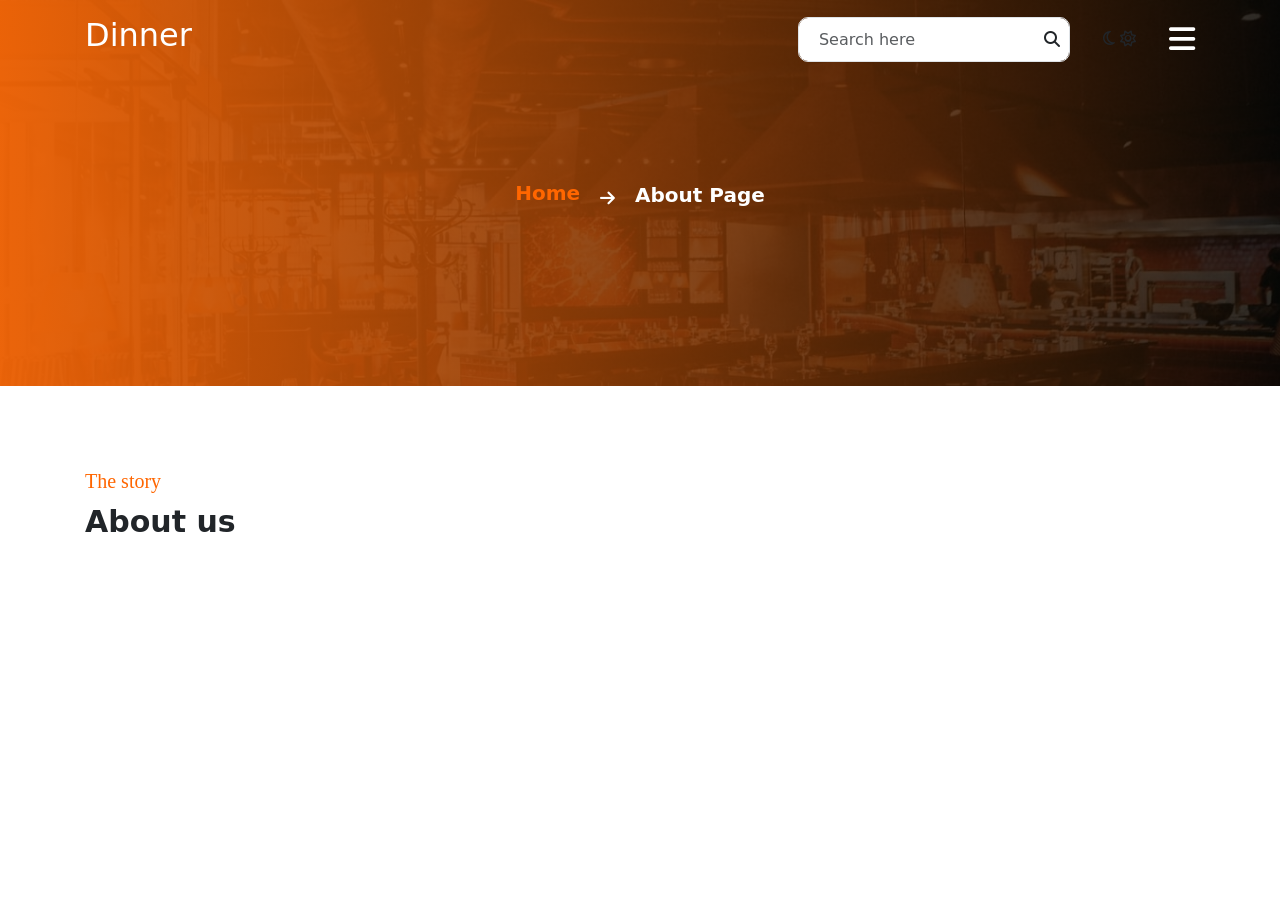
==== about.html @ 59acc0a1 "banner, header" ====
<!DOCTYPE html>
<html lang="en">

<head>
    <meta charset="UTF-8">
    <meta name="viewport" content="width=device-width, initial-scale=1.0">
    <!-- font-awesome5  -->
    <link rel="stylesheet" href="https://cdnjs.cloudflare.com/ajax/libs/font-awesome/6.6.0/css/all.min.css"
        integrity="sha512-Kc323vGBEqzTmouAECnVceyQqyqdsSiqLQISBL29aUW4U/M7pSPA/gEUZQqv1cwx4OnYxTxve5UMg5GT6L4JJg=="
        crossorigin="anonymous" referrerpolicy="no-referrer" />

    <!-- link bootstrap 5.3 -->
    <link href="https://cdn.jsdelivr.net/npm/bootstrap@5.3.3/dist/css/bootstrap.min.css" rel="stylesheet"
        integrity="sha384-QWTKZyjpPEjISv5WaRU9OFeRpok6YctnYmDr5pNlyT2bRjXh0JMhjY6hW+ALEwIH" crossorigin="anonymous">
    <link rel="stylesheet" href="./about.css">
    <title>Document</title>
</head>

<body>
    <!-- start header -->
    <header>
        <div class="container">
            <div class="header__title d-flex justify-content-between align-items-center py-3">
                <div class="header__logo">
                    <h2>Dinner</h2>
                </div>
                <div class="header__right d-flex align-items-center">
                    <div class="search__input">
                        <form action="#">
                            <input class="search form-control" type="text" placeholder="Search here">
                            <i class="fas fa-search"></i>
                        </form>
                    </div>
                    <button class="btn" id="switchButton" title="Click to switch theme">
                        <i class="far fa-moon"></i>
                        <i class="far fa-sun"></i>
                    </button>
                    <button class="navbar-toggler" type="button" data-bs-toggle="collapse" data-bs-target="#navbarMenu"
                        aria-controls="navbarMenu" aria-expanded="false" aria-label="Toggle navigation">
                        <i class="fas fa-bars"></i>
                    </button>
                </div>
            </div>
        </div>
        <div class="collapse text-white" id="navbarMenu">
            <nav class="nav flex-column p-3">
                <a class="nav-link text-white" href="#">Home</a>
                <a class="nav-link text-white" href="http://127.0.0.1:5500/about.html">About</a>
                <a class="nav-link text-white" href="services">Services</a>
                <a class="nav-link text-white" href="blog">Blog Posts</a>
                <a class="nav-link text-white" href="404">404 page</a>
                <a class="nav-link text-white" href="elements">Elements</a>
                <a class="nav-link text-white" href="contact">Contact</a>
                <a class="nav-link text-white" href="landing">Landing page</a>
            </nav>
            <button class="navbar-toggler" type="button" data-bs-toggle="collapse" data-bs-target="#navbarMenu"
                aria-controls="navbarMenu" aria-expanded="false" aria-label="Toggle navigation">
                <i class="fas fa-times"></i>
            </button>
        </div>
    </header>
    <!-- end header  -->

    <!-- start banner -->
    <section class="banner">
        <div class="banner__content">
            <div class="container">
                <div class="banner__info">
                    <a href="">Home</a>
                    <i class="fas fa-arrow-right"></i>
                    <p>About Page</p>
                </div>
            </div>
        </div>
    </section>

    <div class="feature">
        <div class="container">
            <div class="feature__title">
                <h6>The story</h6>
                <h3>About us</h3>
            </div>
        </div>
    </div>

    <!-- boostrap 5.3 -->
    <script src="https://cdn.jsdelivr.net/npm/bootstrap@5.3.3/dist/js/bootstrap.min.js"
        integrity="sha384-0pUGZvbkm6XF6gxjEnlmuGrJXVbNuzT9qBBavbLwCsOGabYfZo0T0to5eqruptLy"
        crossorigin="anonymous"></script>
</body>

</html>
---- about.css ----
/* reset css */
* {
    margin: 0;
    padding: 0;
    box-sizing: border-box;
}

.container {
    width: 100%;
    padding-right: 15px;
    padding-left: 15px;
    margin-right: auto;
    margin-left: auto;
}

/* start header */
header {
    position: absolute;
    z-index: 3;
    width: 100%;

}

header .header__logo {
    color: white;
    font-size: 30px;
    font-weight: 700;
}

header .header__title {
    display: grid;
    grid-template-columns: 4fr 1fr;
    grid-gap: 20px;
    padding: 40px 0 20px 0;
    align-items: center;
}

header .header__right {
    display: grid;
    grid-template-columns: 1fr 1fr 1fr;
    grid-gap: 20px;
    align-items: center;
}

header .header__bars {
    color: white;
    border: none;
    background: none;
    font-size: 1.95rem;
    text-align: center;
}

header form {
    position: relative;
}

header .search {
    padding: 10px 50px 10px 20px;
    height: 45px;
    font-size: 16px;
    border-radius: 10px;
}

header .search__input i {
    position: absolute;
    right: 10px;
    bottom: 15px;
}



header .navbar-toggler {
    color: #fff;
    font-size: 30px;
}

header .collapse {
    background: rgba(0, 0, 0, 0.5);
    backdrop-filter: blur(10px);
    position: fixed;
    top: 0;
    left: 0;
    width: 100%;
    height: 100%;
    z-index: 1050;
}

header .nav {
    display: flex;
    flex-direction: column;
    align-items: center;
    justify-content: center;
    height: 100%;
}

header .nav-link {
    font-size: 1.5rem;
    margin: 10px 0;
}
header .collapse i{
    width: 50px;
    height: 50px;
    line-height: 50px;
    background: #ff6600;
    color: #f1f1f1;
    border: none;
    border-radius: 14px;
    position: absolute;
    top: 20px;
    right: 40px;
}

/* end header  */

/* start banner */
.banner {
    background-image: linear-gradient(to right, rgb(236 98 6 / 98%), rgb(5 3 0 / 83%)),
        url("./image/banner2.jpg");
    background-position: top center;
    background-size: cover;
    background-repeat: no-repeat;
    background-attachment: fixed;
    position: relative;
    z-index: 2;
}



.banner__info {
    position: relative;
    padding: 160px 20px;
    max-width: auto;
    color: aliceblue;
    display: flex;
    justify-content: end;
    justify-content: center; /* Căn giữa theo chiều ngang */
    align-items: center; /* Căn giữa theo chiều dọc */
   
}

.banner__info a {
    color: #ff6600;
    font-size: 20px;
    font-weight: 600;
    margin-right: 20px;
    text-decoration: none;
}

.banner__info i {
    margin-right: 20px;
    margin-top: 8px;
    font-size: 17px;
    color: #fff;
}

.banner__info p {
    color: #fff;
    font-size: 20px;
    font-weight: 600;
    margin-top: 20px;
}
/* chưa reponsive */

/* end banner */

/* start feature  */

.feature {
    padding: 40px;
    margin-top: 40px;
}

.feature__title h6 {
    font-size: 20px;
    font-weight: 400;
    line-height: 30px;
    color: #ff6600;
    font-family: 'Pacifico', cursive;
}

.feature__title h3 {
    font-size: 30px;
    font-weight: 700;
}
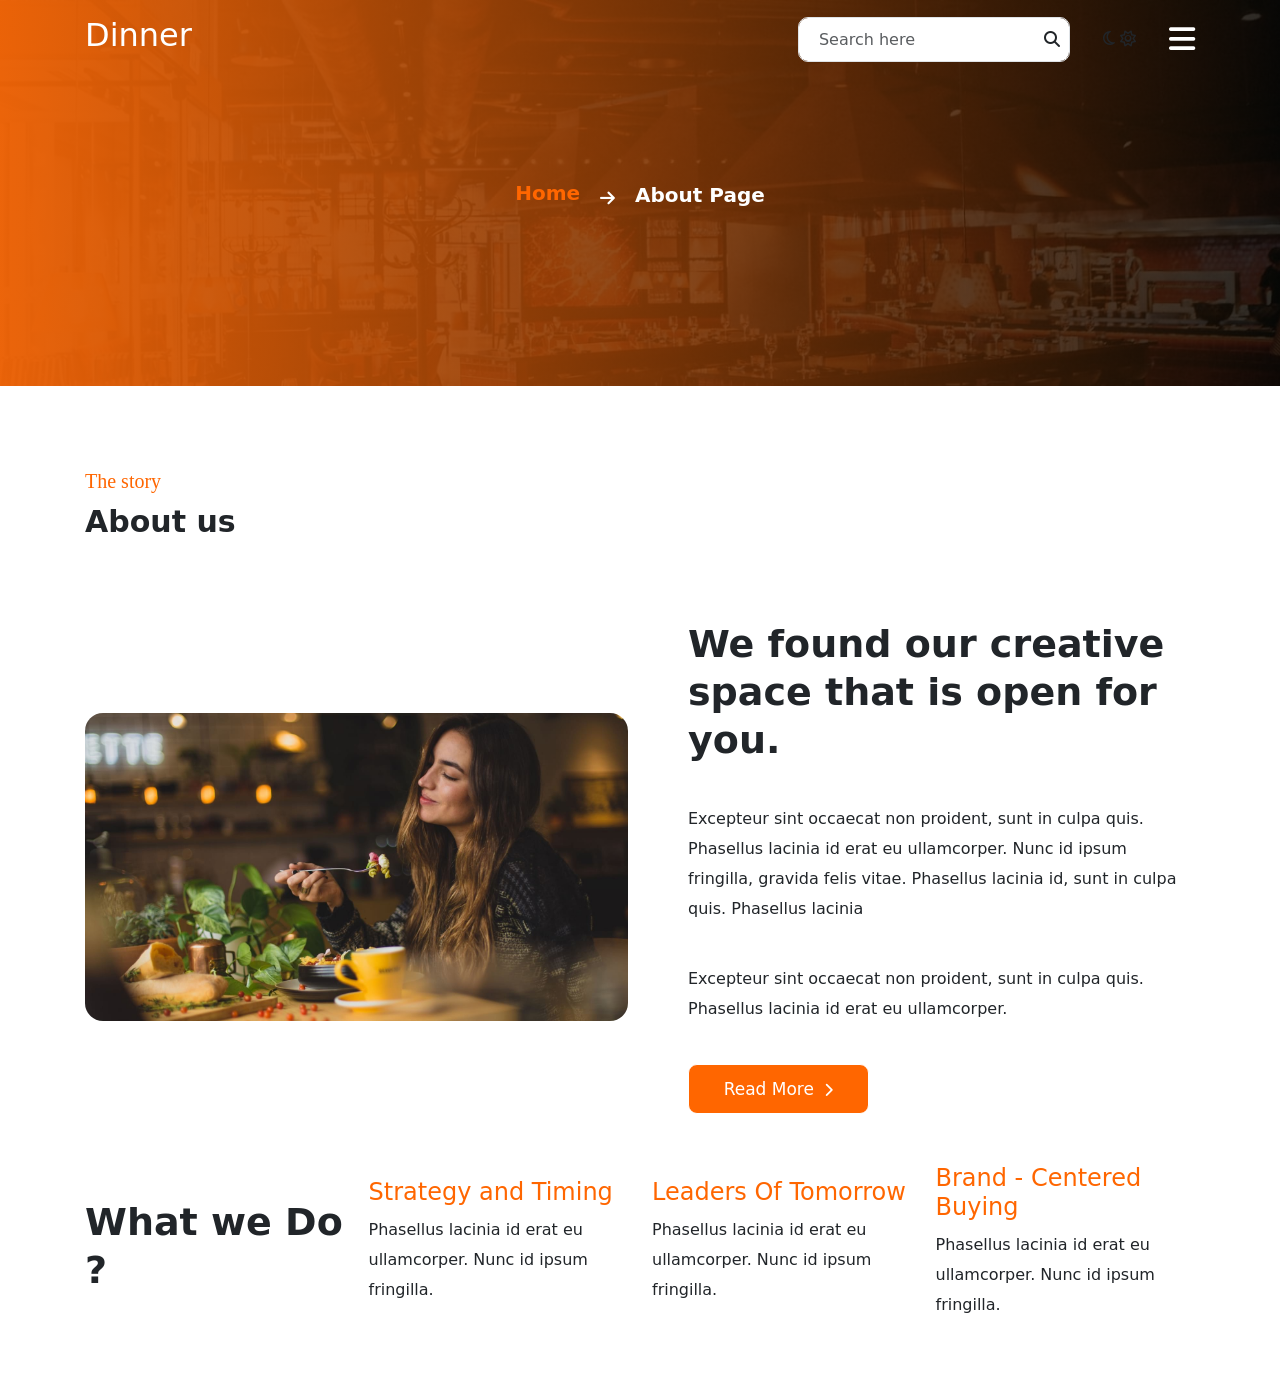
==== commit 17f809da: "update feature" ====
--- a/about.html
+++ b/about.html
@@ -44,7 +44,7 @@
         </div>
         <div class="collapse text-white" id="navbarMenu">
             <nav class="nav flex-column p-3">
-                <a class="nav-link text-white" href="#">Home</a>
+                <a class="nav-link text-white" href="http://127.0.0.1:5500/home.html">Home</a>
                 <a class="nav-link text-white" href="http://127.0.0.1:5500/about.html">About</a>
                 <a class="nav-link text-white" href="services">Services</a>
                 <a class="nav-link text-white" href="blog">Blog Posts</a>
@@ -66,7 +66,7 @@
         <div class="banner__content">
             <div class="container">
                 <div class="banner__info">
-                    <a href="">Home</a>
+                    <a href="http://127.0.0.1:5500/home.html">Home</a>
                     <i class="fas fa-arrow-right"></i>
                     <p>About Page</p>
                 </div>
@@ -80,6 +80,47 @@
                 <h6>The story</h6>
                 <h3>About us</h3>
             </div>
+            <div class="feature__activity">
+                <div class="row">
+                    <div class="col-6 feature__image">
+                        <img src="./image/banner1.jpg" alt="image activity">
+                    </div>
+                    <div class="col-6 feature__content">
+                        <h3>We found our creative space that is open for you.</h3>
+                        <p>Excepteur sint occaecat non proident, sunt in culpa quis. Phasellus lacinia id erat eu
+                            ullamcorper. Nunc id ipsum fringilla, gravida felis vitae. Phasellus lacinia id, sunt in
+                            culpa quis. Phasellus lacinia</p>
+                        <p>Excepteur sint occaecat non proident, sunt in culpa quis. Phasellus lacinia id erat eu
+                            ullamcorper.</p>
+
+                        <button class="feature__button">
+                            <a href="">Read More </a>
+                            <i class="fa fa-chevron-right"></i>
+                        </button>
+
+                    </div>
+                </div>
+            </div>
+            <div class="feature__footer">
+                <div class="row">
+                    <div class="col-3">
+                        <h3 class="feature__footter__question">What we Do ?</h3>
+                    </div>
+                    <div class="col-3 content">
+                        <h4>Strategy and Timing</h4>
+                        <p>Phasellus lacinia id erat eu ullamcorper. Nunc id ipsum fringilla.</p>
+                    </div>
+                    <div class="col-3 content">
+                        <h4>Leaders Of Tomorrow</h4>
+                        <p>Phasellus lacinia id erat eu ullamcorper. Nunc id ipsum fringilla.</p>
+                    </div>
+                    <div class="col-3 content">
+                        <h4>Brand - Centered Buying</h4>
+                        <p>Phasellus lacinia id erat eu ullamcorper. Nunc id ipsum fringilla.</p>
+                    </div>
+                </div>
+
+            </div>
         </div>
     </div>
 
--- a/about.css
+++ b/about.css
@@ -182,3 +182,92 @@
     font-size: 30px;
     font-weight: 700;
 }
+
+.feature__activity {
+    margin-top: 80px;
+}
+
+.feature__activity .row {
+    align-items: center;
+}
+
+.feature__image img {
+    max-width: 100%;
+    height: auto;
+    border-radius: 18px;
+}
+
+.feature__content {
+    padding-left: 3rem;
+}
+
+.feature__content h3 {
+    font-size: 38px;
+    line-height: 48px;
+    font-weight: 600;
+
+}
+
+.feature__content p {
+    line-height: 30px;
+    margin: 40px 0px;
+}
+
+.feature__button {
+    width: 181px;
+    height: 50px;
+    line-height: 42px;
+    background: #ff6600;
+    color: #fff;
+    border: 1px solid;
+    border-radius: 9px;
+    font-size: 16px;
+    transition: 0.5s;
+    cursor: pointer;
+}
+
+
+
+
+.feature__button a {
+    color: #fff;
+    font-size: 17px;
+    font-weight: 400;
+    text-decoration: none;
+}
+
+.feature__button i {
+    margin-left: 5px;
+    font-size: 14px;
+}
+
+.feature__footer {
+    margin-top: 50px;
+    align-items: center;
+}
+
+.feature__footer .row {
+    align-items: center;
+}
+
+.feature__footter__question  {
+    font-size: 38px;
+    line-height: 48px;
+    font-weight: 600;
+    
+}
+
+.feature__footer .content h4 {
+    color: #ff6600;
+    font-weight: 400;
+    cursor: pointer;
+    transition: 0.5s;
+}
+
+.feature__footer .content h4:hover {
+    color: #fcb900;
+}
+
+.feature__footer .content p {
+    line-height: 30px;
+}
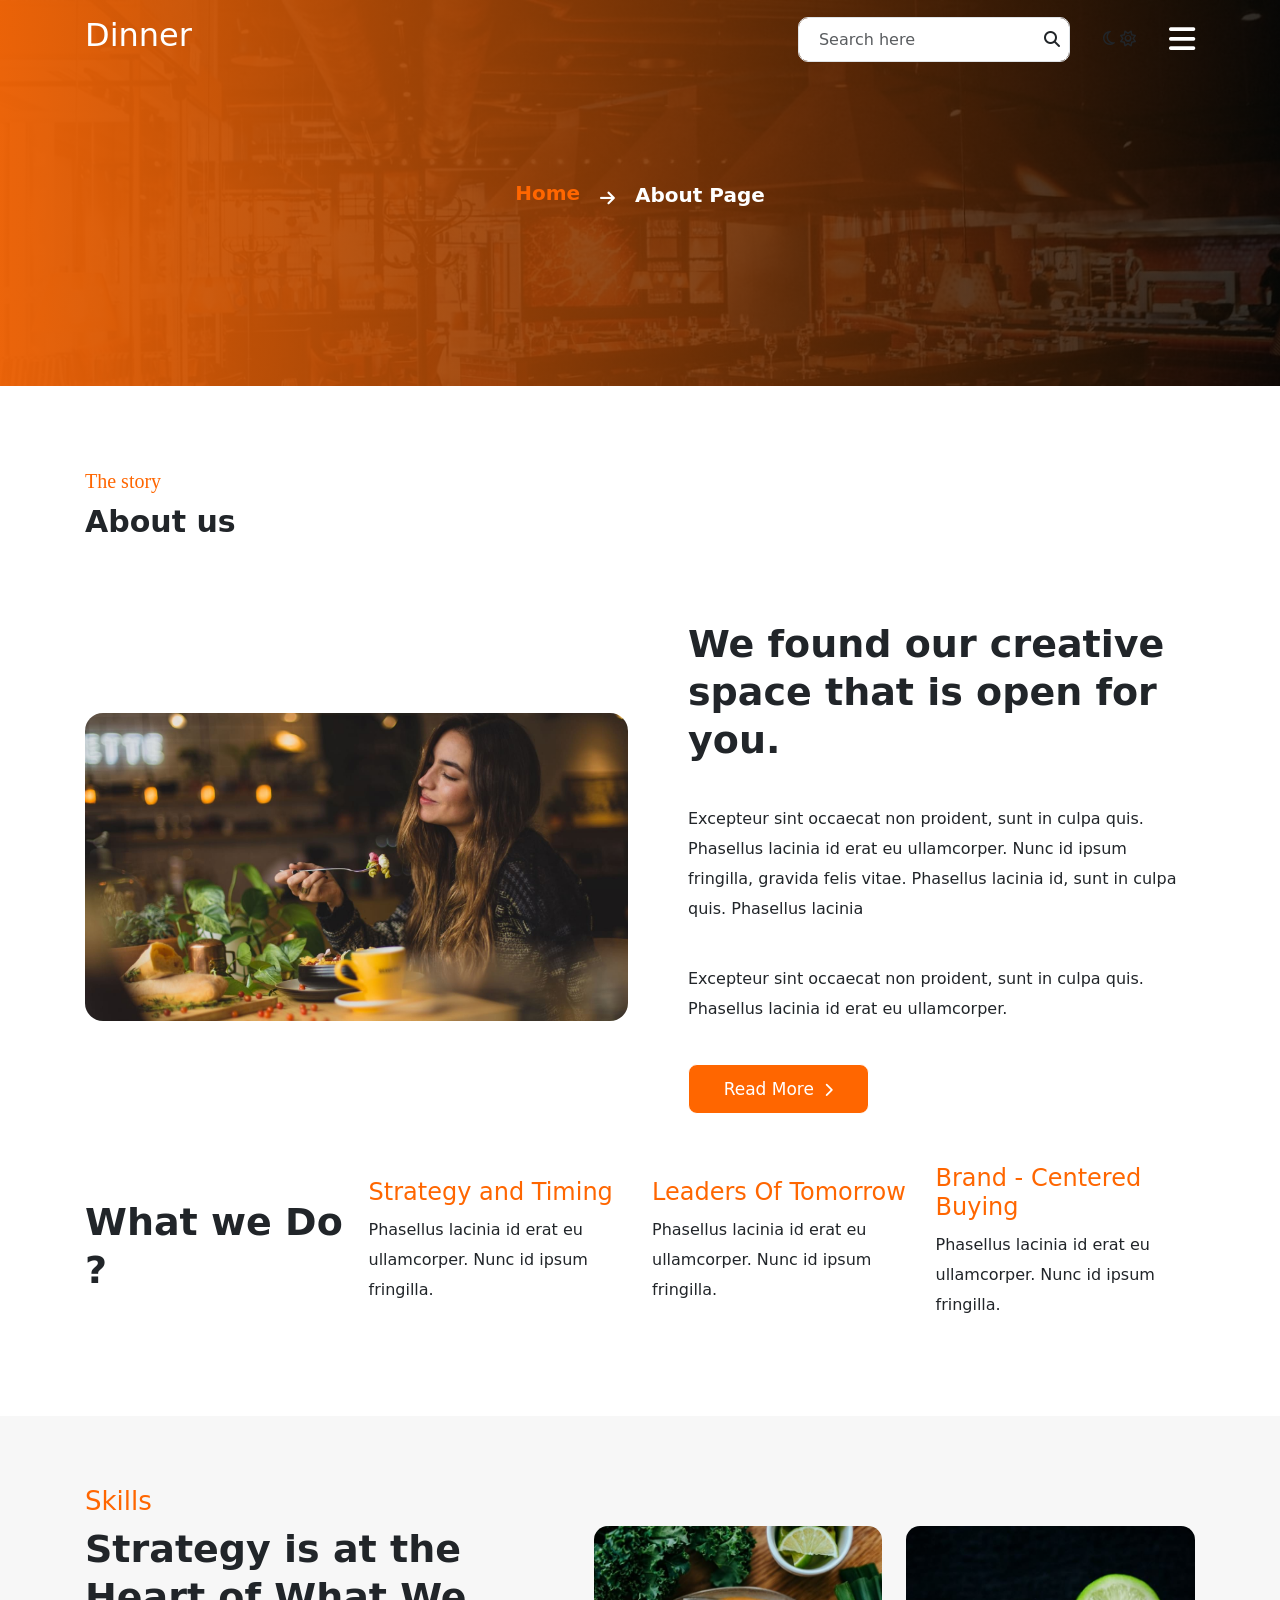
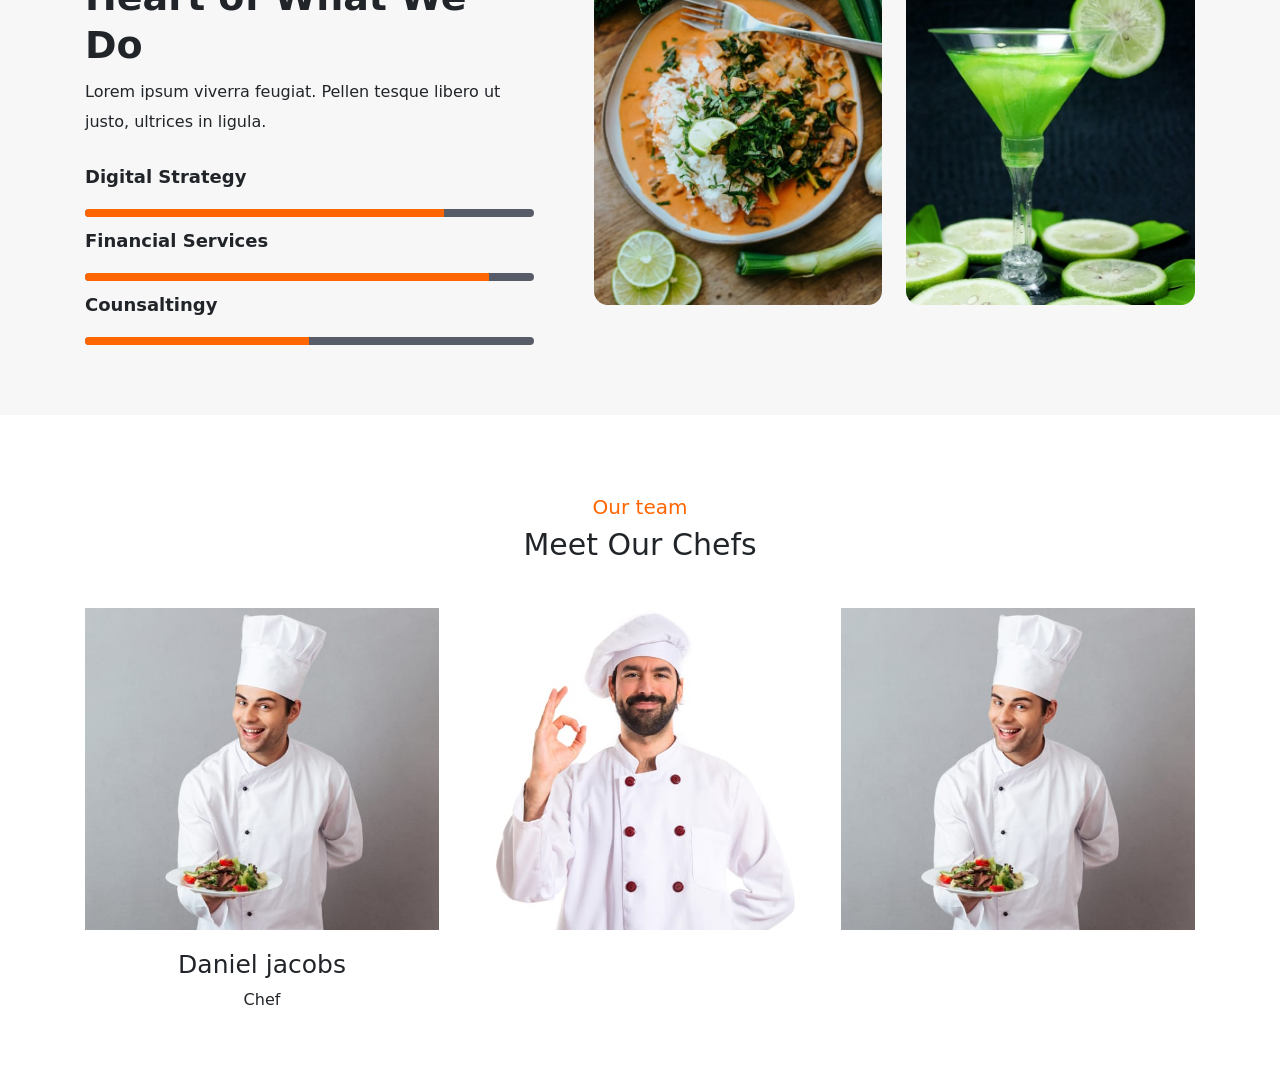
==== commit e3ea9c1d: "update skills, team" ====
--- a/about.html
+++ b/about.html
@@ -73,8 +73,8 @@
             </div>
         </div>
     </section>
-
-    <div class="feature">
+    <!-- start feature -->
+    <section class="feature">
         <div class="container">
             <div class="feature__title">
                 <h6>The story</h6>
@@ -119,10 +119,80 @@
                         <p>Phasellus lacinia id erat eu ullamcorper. Nunc id ipsum fringilla.</p>
                     </div>
                 </div>
-
-            </div>
-        </div>
-    </div>
+            </div>
+        </div>
+    </section>
+
+    <!-- start skills -->
+    <section class="skills">
+        <div class="container">
+            <div class="row skills_content">
+                <div class="col-5 skill__left">
+                    <h6>Skills</h6>
+                    <h3>Strategy is at the Heart of What We Do</h3>
+                    <p>Lorem ipsum viverra feugiat. Pellen tesque libero ut justo, ultrices in ligula.</p>
+                    <div class="progress-info">
+                        <h3>Digital Strategy</h3>
+                        <div class="progress">
+                            <div class="progress-bar progress-bar-striped" style="width: 80%;" aria-valuenow="80">
+                            </div>
+                        </div>
+                    </div>
+                    <div class="progress-info">
+                        <h3>Financial Services</h3>
+                        <div class="progress">
+                            <div class="progress-bar progress-bar-striped" style="width: 90%;" aria-valuenow="80">
+                            </div>
+                        </div>
+                    </div>
+                    <div class="progress-info">
+                        <h3>Counsaltingy</h3>
+                        <div class="progress">
+                            <div class="progress-bar progress-bar-striped" style="width: 50%;" aria-valuenow="80">
+                            </div>
+                        </div>
+                    </div>
+                </div>
+                <div class="col-7 skill__right">
+                    <div class="row">
+                        <div class="col-6">
+                            <img src="./image/g1.jpg" alt="">
+                        </div>
+                        <div class="col-6">
+                            <img src="./image/g2.jpg" alt="">
+                        </div>
+                    </div>
+                </div>
+
+            </div>
+        </div>
+    </section>
+
+    <!-- team -->
+    <section class="team">
+        <div class="container">
+            <div class="team__title">
+                <h6>Our team</h6>
+                <h3>Meet Our Chefs</h3>
+            </div>
+            <div class=" row team__member">
+                <div class="col-4 team__image">
+                    <img src="./image/chef2.jpg" alt="image of team 1 ">
+                    <div class="team__content">
+                        <h6>Daniel jacobs</h6>
+                        <p>Chef</p>
+                    </div>
+
+                </div>
+                <div class="col-4 team__image">
+                    <img src="./image/chef1.jpg" alt="image of team 2">
+                </div>
+                <div class="col-4  team__image">
+                    <img src="./image/chef2.jpg" alt="image of team 3">
+                </div>
+            </div>
+        </div>
+    </section>
 
     <!-- boostrap 5.3 -->
     <script src="https://cdn.jsdelivr.net/npm/bootstrap@5.3.3/dist/js/bootstrap.min.js"
--- a/about.css
+++ b/about.css
@@ -226,9 +226,6 @@
     cursor: pointer;
 }
 
-
-
-
 .feature__button a {
     color: #fff;
     font-size: 17px;
@@ -270,4 +267,106 @@
 
 .feature__footer .content p {
     line-height: 30px;
+}
+
+/* start skills  */
+
+.skills {
+    padding: 40px;
+    margin-top: 40px;
+    background: #f7f7f7;
+}
+
+.skills_content {
+    padding: 30px 0px;
+    align-items: center;
+}
+.skill__left h6 {
+    color: #ff6600;
+    font-size: 26px;
+    font-weight: 500;
+}
+
+.skill__left h3 {
+    font-size: 38px;
+    line-height: 48px;
+    font-weight: 600;
+}
+
+.skill__left p {
+    line-height: 30px;
+}
+
+.skill__bars {
+    margin-top: 10px;
+}
+
+.progress-info h3{
+font-size: 18px;
+}
+
+.progress-info .progress {
+    background: rgba(22, 28, 45, 0.7);
+    height: 0.5rem;
+}
+
+.progress-info .progress-bar {
+    background: #ff6600;
+}
+
+.skill__right {
+    padding-left: 3rem;
+}
+
+.skill__right img {
+    max-width: 100%;
+    border-radius: 14px;
+}
+
+/* start team  */
+
+.team {
+    padding: 40px;
+    margin-top: 40px;
+}
+
+.team .team__title {
+    text-align: center;
+}
+
+.team__title h6 {
+    color: #ff6600;
+    font-size: 20px;
+    font-weight: 400;
+}
+
+.team__title h3 {
+    font-size: 30px;
+    font-weight: 500;
+}
+
+.team__image {
+    text-align: center;
+    cursor: pointer;
+}
+
+.team__image img {
+    max-width: 100%;
+}
+
+.team__member {
+    margin-top: 45px;
+}
+
+.team__content {
+    margin-top: 20px;
+}
+
+.team__content h6 {
+    font-size: 25px;
+    transition: 0.5s;
+}
+
+.team__content:hover h6 {
+    color: #ff6600;
 }
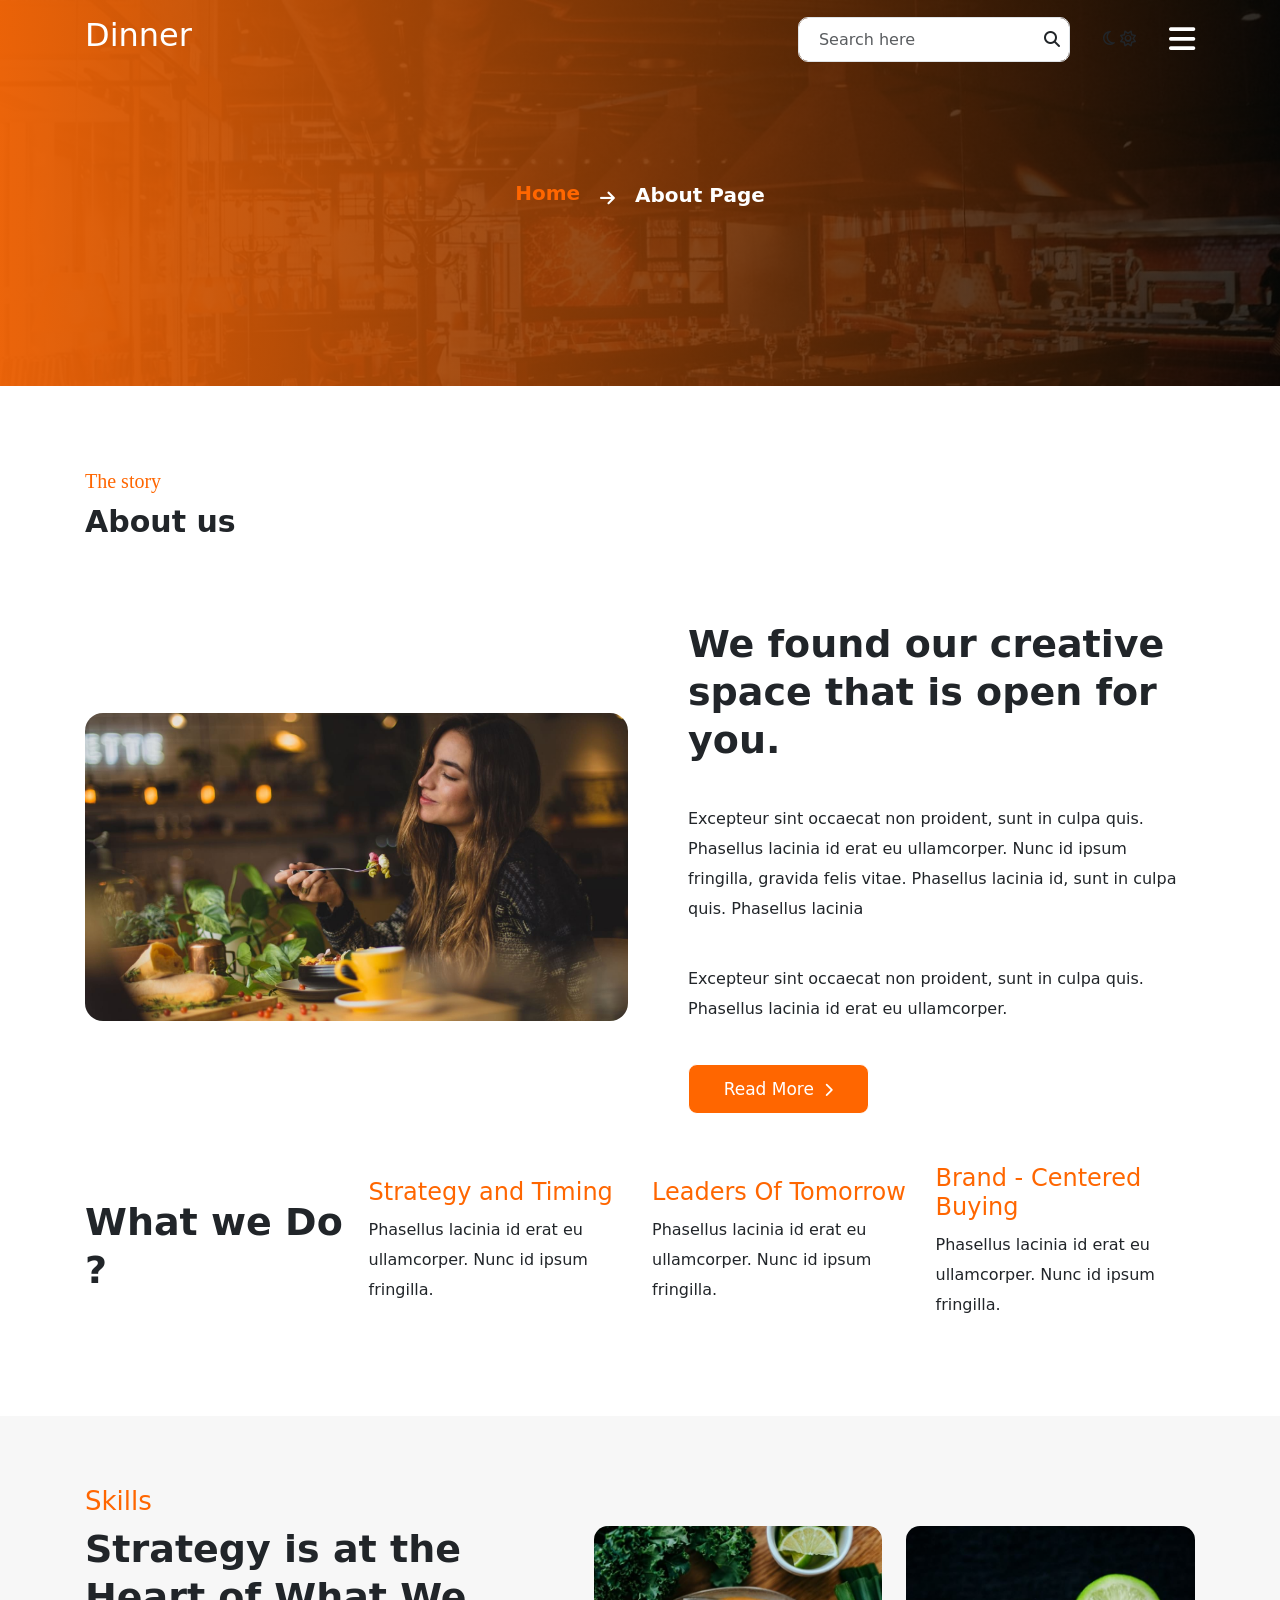
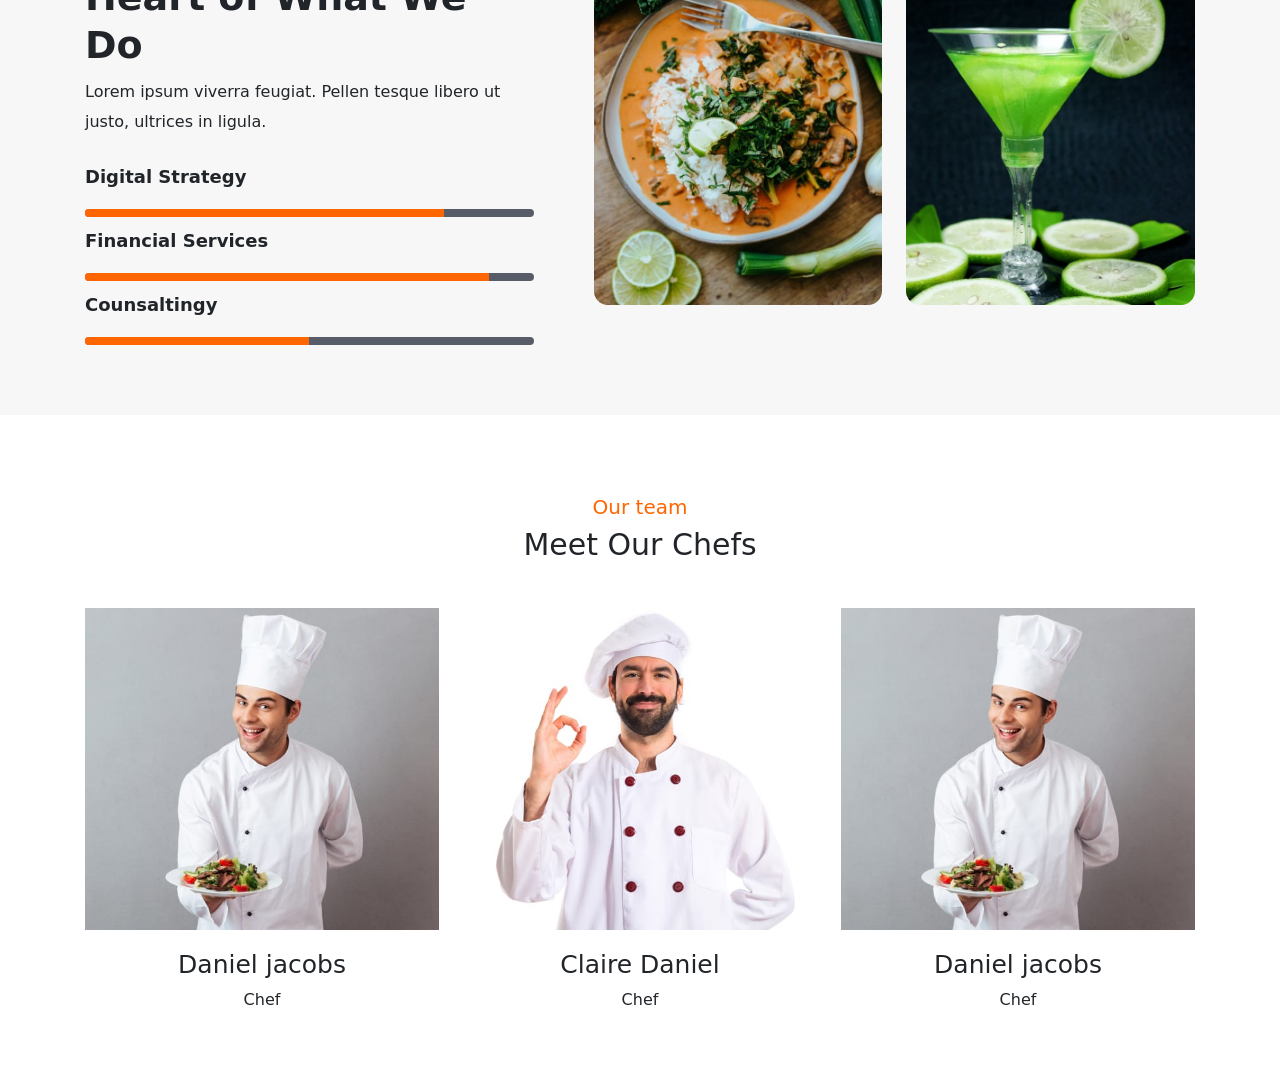
==== commit c2e1e78c: "done about" ====
--- a/about.html
+++ b/about.html
@@ -168,7 +168,7 @@
         </div>
     </section>
 
-    <!-- team -->
+    <!-- start team -->
     <section class="team">
         <div class="container">
             <div class="team__title">
@@ -182,14 +182,55 @@
                         <h6>Daniel jacobs</h6>
                         <p>Chef</p>
                     </div>
-
+                    <div class="team__socials">
+                        <a href="">
+                            <i class="fab fa-facebook-f"></i>
+                        </a>
+                        <a href="">
+                            <i class="fab fa-tiktok"></i>
+                        </a>
+                        <a href="">
+                            <i class="fab fa-instagram"></i>
+                        </a>
+                    </div>
                 </div>
                 <div class="col-4 team__image">
-                    <img src="./image/chef1.jpg" alt="image of team 2">
-                </div>
-                <div class="col-4  team__image">
-                    <img src="./image/chef2.jpg" alt="image of team 3">
-                </div>
+                    <img src="./image/chef1.jpg" alt="image of team 1 ">
+                    <div class="team__content">
+                        <h6>Claire Daniel</h6>
+                        <p>Chef</p>
+                    </div>
+                    <div class="team__socials">
+                        <a href="">
+                            <i class="fab fa-facebook-f"></i>
+                        </a>
+                        <a href="">
+                            <i class="fab fa-tiktok"></i>
+                        </a>
+                        <a href="">
+                            <i class="fab fa-instagram"></i>
+                        </a>
+                    </div>
+                </div>
+                <div class="col-4 team__image">
+                    <img src="./image/chef2.jpg" alt="image of team 1 ">
+                    <div class="team__content">
+                        <h6>Daniel jacobs</h6>
+                        <p>Chef</p>
+                    </div>
+                    <div class="team__socials">
+                        <a href="">
+                            <i class="fab fa-facebook-f"></i>
+                        </a>
+                        <a href="">
+                            <i class="fab fa-tiktok"></i>
+                        </a>
+                        <a href="">
+                            <i class="fab fa-instagram"></i>
+                        </a>
+                    </div>
+                </div>
+                
             </div>
         </div>
     </section>
--- a/about.css
+++ b/about.css
@@ -97,7 +97,8 @@
     font-size: 1.5rem;
     margin: 10px 0;
 }
-header .collapse i{
+
+header .collapse i {
     width: 50px;
     height: 50px;
     line-height: 50px;
@@ -133,9 +134,11 @@
     color: aliceblue;
     display: flex;
     justify-content: end;
-    justify-content: center; /* Căn giữa theo chiều ngang */
-    align-items: center; /* Căn giữa theo chiều dọc */
-   
+    justify-content: center;
+    /* Căn giữa theo chiều ngang */
+    align-items: center;
+    /* Căn giữa theo chiều dọc */
+
 }
 
 .banner__info a {
@@ -159,6 +162,7 @@
     font-weight: 600;
     margin-top: 20px;
 }
+
 /* chưa reponsive */
 
 /* end banner */
@@ -247,11 +251,11 @@
     align-items: center;
 }
 
-.feature__footter__question  {
+.feature__footter__question {
     font-size: 38px;
     line-height: 48px;
     font-weight: 600;
-    
+
 }
 
 .feature__footer .content h4 {
@@ -281,6 +285,7 @@
     padding: 30px 0px;
     align-items: center;
 }
+
 .skill__left h6 {
     color: #ff6600;
     font-size: 26px;
@@ -301,8 +306,8 @@
     margin-top: 10px;
 }
 
-.progress-info h3{
-font-size: 18px;
+.progress-info h3 {
+    font-size: 18px;
 }
 
 .progress-info .progress {
@@ -348,6 +353,7 @@
 .team__image {
     text-align: center;
     cursor: pointer;
+    position: relative;
 }
 
 .team__image img {
@@ -369,4 +375,38 @@
 
 .team__content:hover h6 {
     color: #ff6600;
-}+}
+
+.team__socials {
+    position: absolute;
+    top: 70%;
+    left: 50%;
+    transform: translate(-50%, -50%);
+    display: none;
+}
+
+.team__socials a {
+    line-height: 30px;
+    color: #fff;
+    padding: 10px;
+    margin: 0px 10px;
+    border-radius: 50%;
+    background: rgba(157, 157, 157, 0.5);
+    transition: 0.5s;
+    text-decoration: none;
+    text-align: center;
+}
+
+.team__image:hover  .team__socials {
+    display: block;
+    color: #ff6600;
+}
+.team__image:hover .team__content h6 {
+    color: #ff6600;
+}
+
+.team__socials a:hover {
+    background: #fff;
+    color: #ff6600;
+}
+
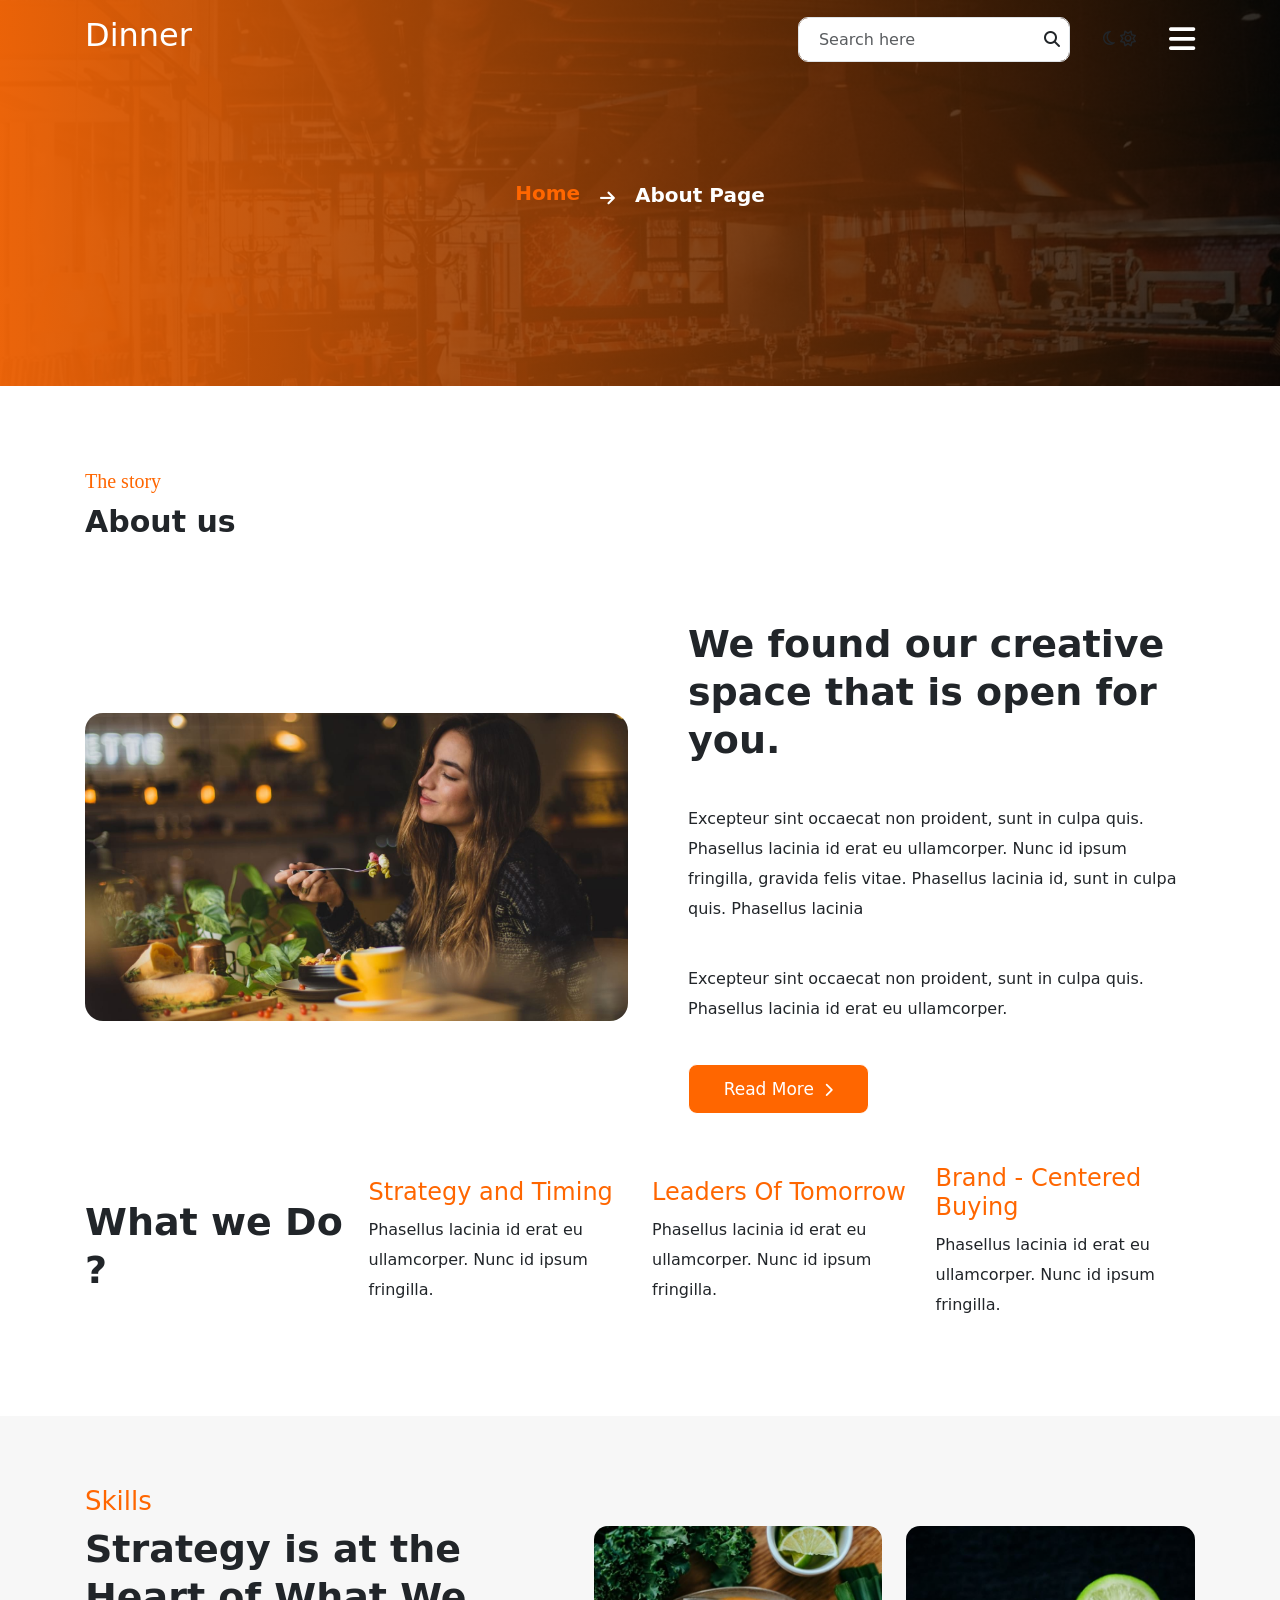
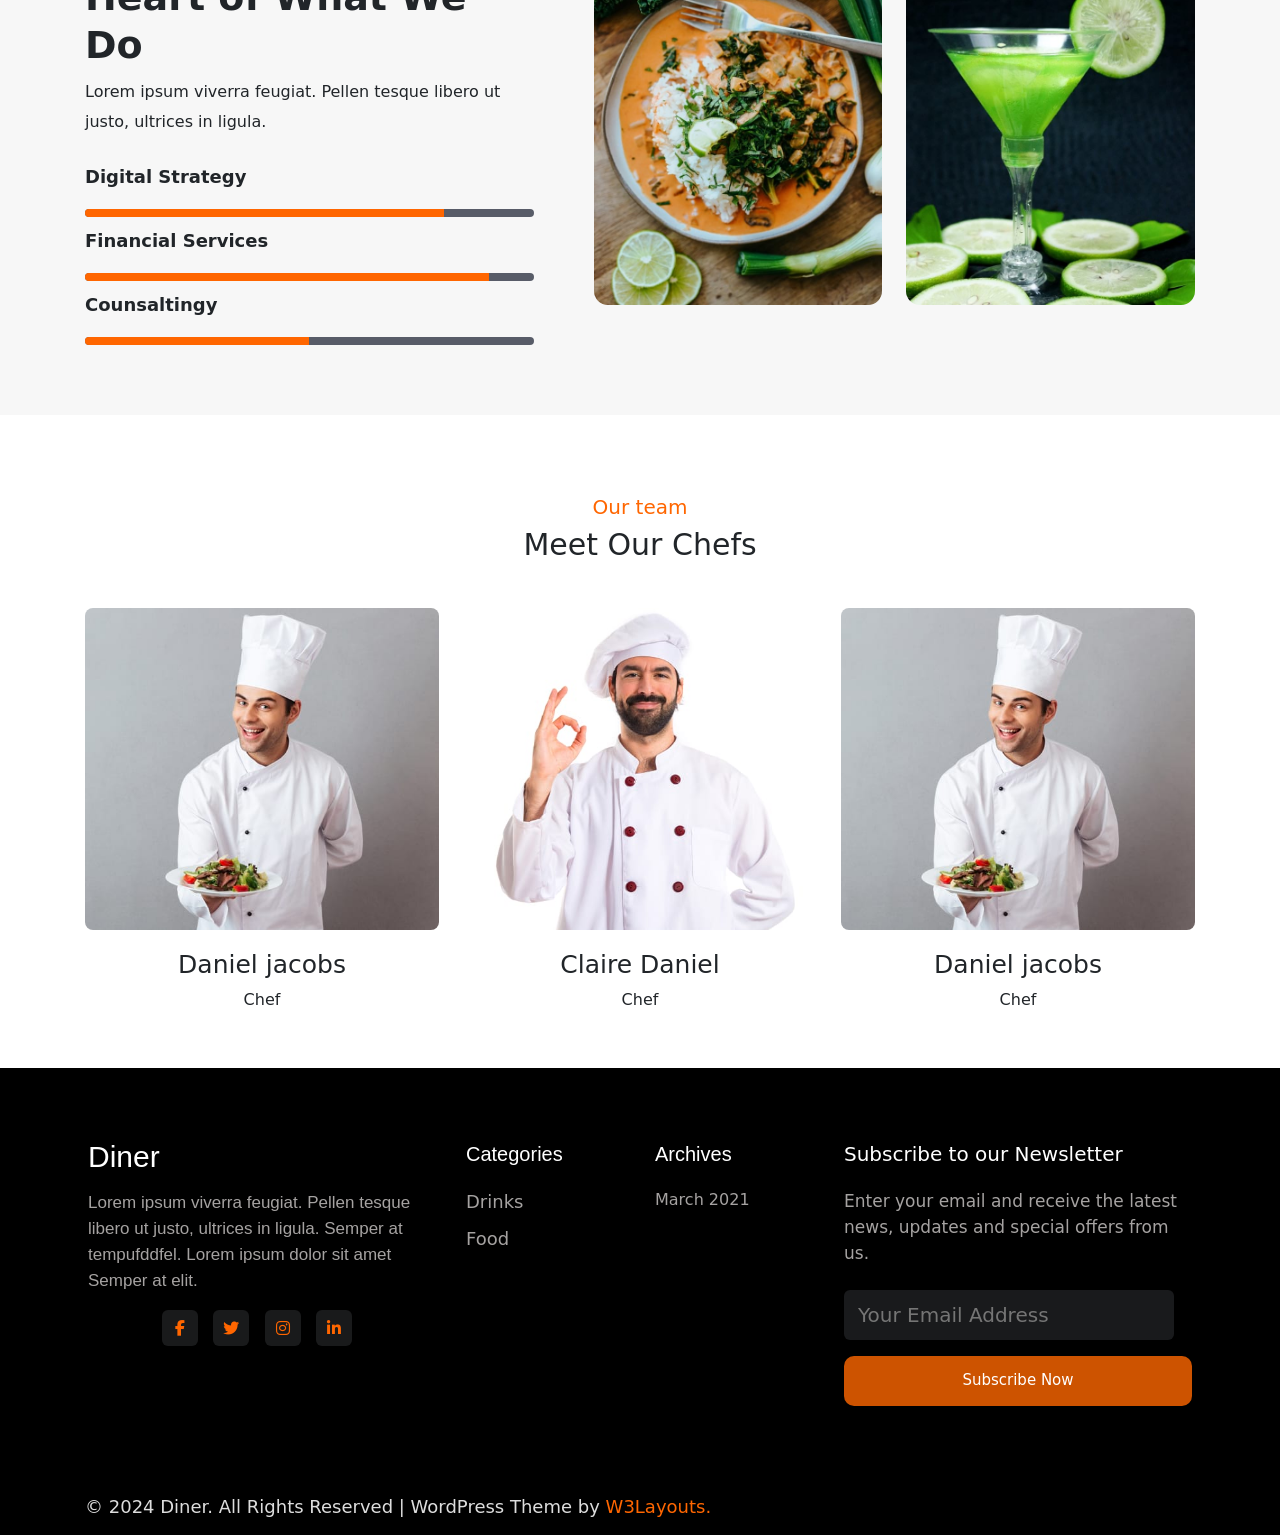
==== commit 151fcc03: "update footer" ====
--- a/about.html
+++ b/about.html
@@ -230,7 +230,73 @@
                         </a>
                     </div>
                 </div>
-                
+
+            </div>
+        </div>
+    </section>
+
+    <!-- start footer -->
+    <section class="footer py-5">
+        <div class="container py-lg-4 DinerFooter">
+            <div class="row footer-top">
+                <div class="col-lg-4 col-md-6 col-sm-7 footer-list footer-1">
+                    <h2>
+                        <a class="navbar-brand" href="https://wp.w3layouts.com/diner/">Diner</a>
+                    </h2>
+                    <p>Lorem ipsum viverra feugiat. Pellen tesque libero ut justo, ultrices in ligula. Semper at
+                        tempufddfel. Lorem ipsum dolor sit amet Semper at elit.</p>
+                    <div class="FooterSocial">
+                        <a href="https://www.facebook.com/w3layouts/" class="facebook">
+                            <i class="fab fa-facebook-f"></i></a>
+                        <a href="https://twitter.com/W3layouts" class="twitter">
+                            <i class="fab fa-twitter"></i></a>
+                        <a href="https://www.instagram.com/w3layouts_/" class="instagram">
+                            <i class="fab fa-instagram"></i></a>
+                        <a href="https://in.linkedin.com/company/w3layouts" class="linkedin">
+                            <i class="fab fa-linkedin-in"></i></a>
+                    </div>
+                </div>
+                <div class="col-lg-2 col-md-6 col-sm-5 col-6 footer-list footer-2">
+                    <div id="categories-4" class="widget_categories">
+                        <h6 class="footer-title">Categories</h6>
+                        <ul>
+                            <li class="cat-item cat-item-2"><a
+                                    href="https://wp.w3layouts.com/diner/category/drinks/">Drinks</a>
+                            </li>
+                            <li class="cat-item cat-item-3"><a
+                                    href="https://wp.w3layouts.com/diner/category/food/">Food</a>
+                            </li>
+                        </ul>
+
+                    </div>
+                </div>
+                <div class="col-lg-2 col-md-6 col-sm-5 col-6 footer-list footer-3 mt-lg-0 mt-5">
+                    <div id="archives-4" class="widget_archive">
+                        <h6 class="footer-title">Archives</h6>
+                        <ul>
+                            <li><a href="https://wp.w3layouts.com/diner/2021/03/" style="text-decoration: none;">March
+                                    2021</a></li>
+                        </ul>
+                    </div>
+                </div>
+                <div class="col-lg-4 col-md-6 col-sm-7 footer-list footer-4 mt-lg-0 mt-5">
+                    <h6 class="footer-title">Subscribe to our Newsletter </h6>
+                    <p>Enter your email and receive the latest news, updates and special offers from us.</p>
+                    <form action="" class="subscribe mt-4" method="post">
+                        <input type="email" name="Email" placeholder="Your Email Address" required="">
+                        <button class="w-100 mt-3">Subscribe Now</button>
+                    </form>
+                </div>
+            </div>
+        </div>
+        </div>
+    </section>
+    <section class="copyright">
+        <div class="container">
+            <div class="row bottom-copies">
+                <p class="col-lg-8 item-CopyRights">© 2024 Diner. All Rights Reserved |
+                    WordPress Theme by <a href="https://w3layouts.com/">W3Layouts. </a>
+                </p>
             </div>
         </div>
     </section>
--- a/about.css
+++ b/about.css
@@ -358,6 +358,7 @@
 
 .team__image img {
     max-width: 100%;
+    border-radius: 8px;
 }
 
 .team__member {
@@ -397,10 +398,11 @@
     text-align: center;
 }
 
-.team__image:hover  .team__socials {
+.team__image:hover .team__socials {
     display: block;
     color: #ff6600;
 }
+
 .team__image:hover .team__content h6 {
     color: #ff6600;
 }
@@ -410,3 +412,177 @@
     color: #ff6600;
 }
 
+/* start footer */
+.footer {
+    color: white;
+    text-align: left;
+    background-color: black;
+}
+
+.footer-4 form button {
+    background-color: rgb(205, 83, 0);
+    border-radius: 10px;
+    font-size: 15px;
+    color: white;
+    height: 50px;
+    border: none;
+}
+
+.footer-4 form input {
+    border: none;
+    height: 50px;
+    color: rgb(91, 93, 92);
+    background-color: rgb(25, 26, 28);
+}
+
+.footer ul {
+    list-style-type: none;
+    padding: 0;
+}
+
+#categories-4 a {
+    text-decoration: none;
+}
+
+.footer-list {
+    padding-left: 15px;
+    padding-right: 15px;
+}
+
+.footer-1 h2 {
+    font-family: 'Quicksand', sans-serif;
+    display: block;
+    font-weight: 400;
+    font-size: 30px;
+    line-height: 34.6092px;
+    margin-bottom: 16px;
+    cursor: pointer;
+    transition: 0.3s;
+}
+
+.footer-1 p {
+    font-family: 'Quicksand', sans-serif;
+    display: block;
+    font-weight: 400;
+    font-size: 17px;
+    line-height: 26px;
+    margin-bottom: 16px;
+    color: rgb(165, 162, 161);
+    text-align: left;
+    text-size-adjust: 100%;
+}
+
+.FooterSocial a * {
+    color: rgb(255, 102, 0);
+    border-radius: 6px;
+    font-size: 16px;
+    cursor: pointer;
+    height: 36px;
+    line-height: 36px;
+    width: 36px;
+    transition-duration: 0.3s;
+    margin-right: 10px;
+    text-align: center;
+    background-color: rgb(25, 26, 27);
+}
+
+.FooterSocial a {
+    transition-duration: 0.3s;
+}
+
+.FooterSocial {
+    text-align: center;
+}
+
+.footer-2 h6 {
+    line-height: 28px;
+    font-size: 20px;
+    font-weight: 700px;
+    margin-bottom: 20px;
+    cursor: pointer;
+    font-family: 'Quicksand', sans-serif;
+}
+
+.footer-2 li * {
+    font-size: 18px;
+    transition-duration: 0.5s;
+    color: rgb(165, 162, 161);
+}
+
+.footer-2 .cat-item-2 {
+    margin-bottom: 10px;
+}
+
+.footer-3 a {
+    color: rgb(165, 162, 161);
+    cursor: pointer;
+}
+
+.footer-3 h6 {
+    font-size: 20px;
+    font-family: Quicksand, sans-serif;
+    margin-bottom: 20px;
+    line-height: 28px;
+}
+
+.footer-4 h6 {
+    font-size: 20px;
+    margin-bottom: 20px;
+    line-height: 28px;
+}
+
+.footer-4 p {
+    outline-color: solid red;
+    outline-width: 1px;
+    font-size: 17px;
+    margin-bottom: 20px;
+    line-height: 26px;
+    color: rgb(165, 162, 161);
+}
+
+.footer-4 form input {
+    border-radius: 6px;
+    width: 330px;
+    font-size: 20px;
+    padding: 20px 14px;
+    background-color: rgb(25, 26, 28);
+}
+
+.footer-1 h2:hover {
+    color: rgb(255, 102, 0);
+}
+
+.footer-1 .FooterSocial i:hover {
+    background-color: rgb(255, 102, 0);
+    color: white;
+}
+
+.footer-2 a:hover {
+    color: rgb(255, 102, 0);
+}
+
+.footer-3 a:hover {
+    color: rgb(255, 102, 0);
+}
+
+.copyright {
+    padding: 15px 0;
+    font-size: 18px;
+    color: rgb(221, 221, 221);
+    background-color: black;
+}
+
+.item-CopyRights {
+    margin: 0;
+}
+
+.item-CopyRights a {
+    color: rgb(255, 102, 0);
+    text-decoration: none;
+}
+
+@media screen and (max-width: 992px) {
+    .item-CopyRights {
+        text-align: center;
+    }
+}
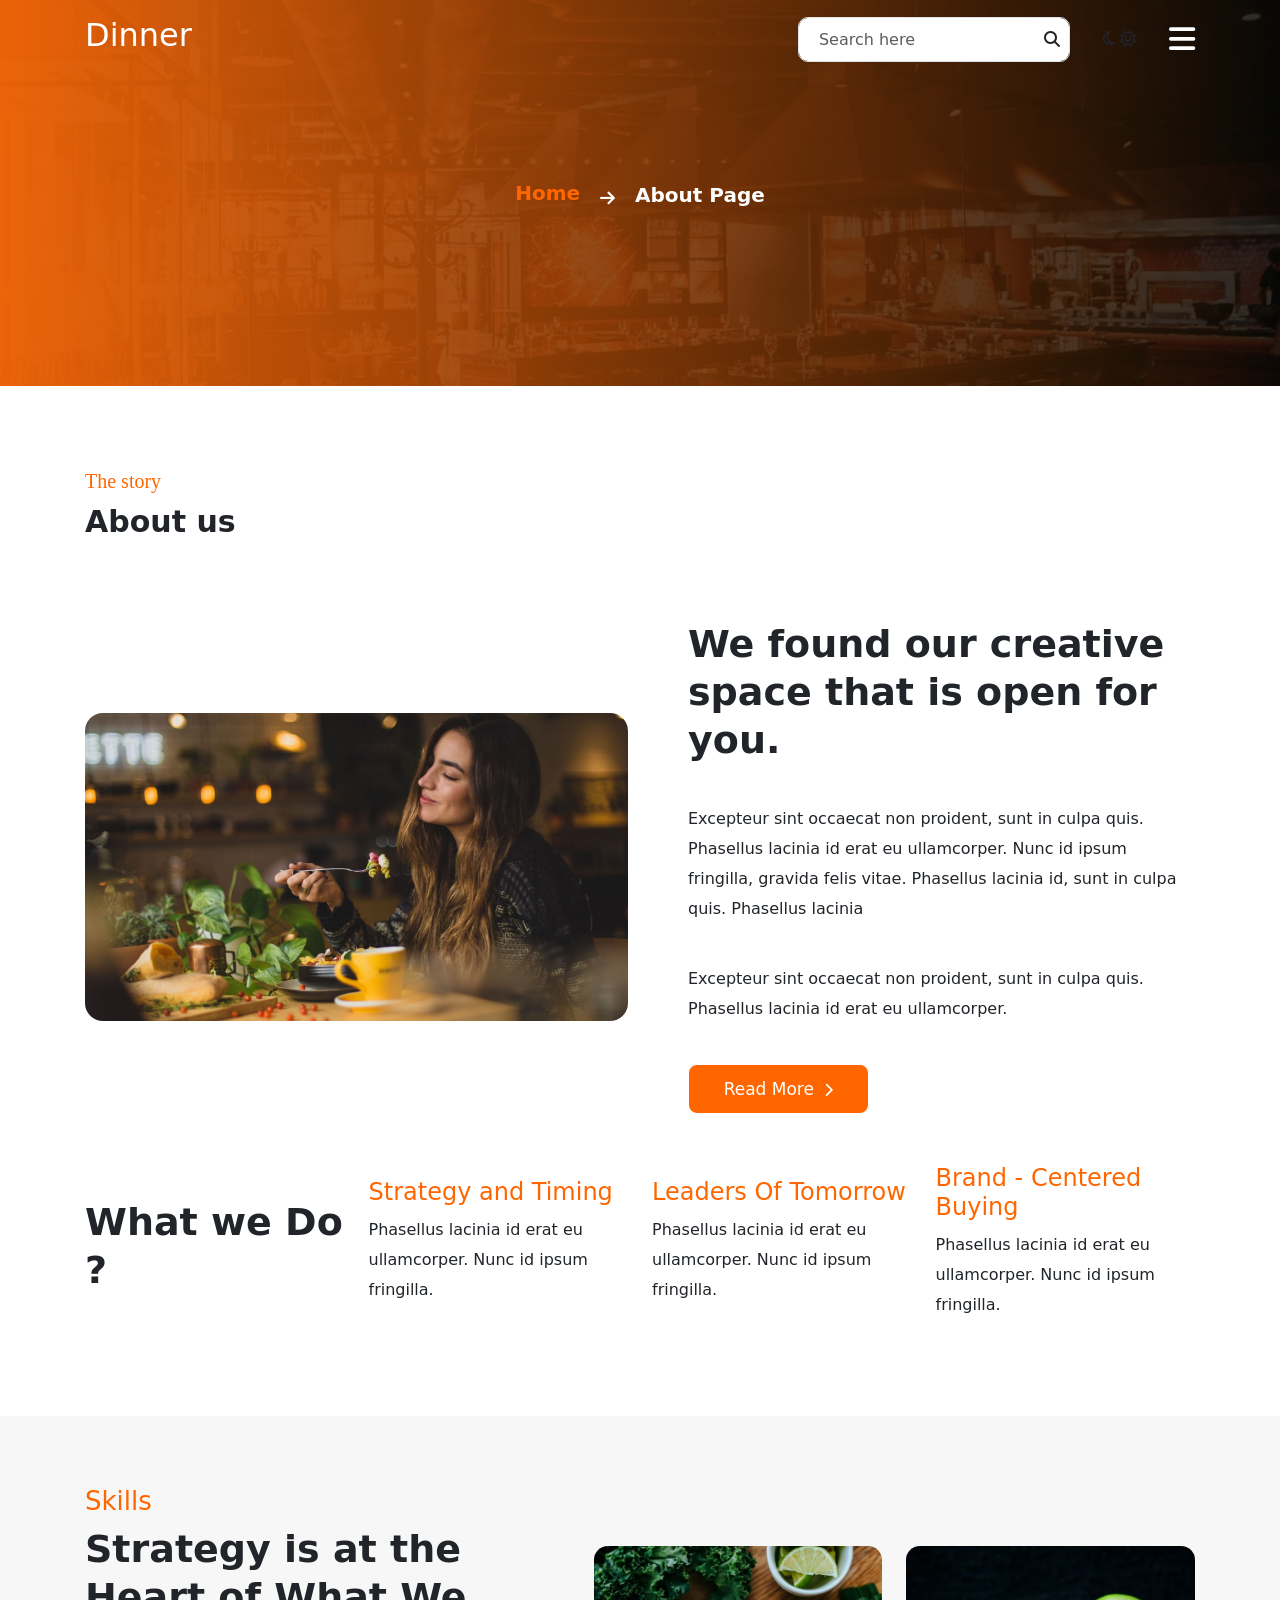
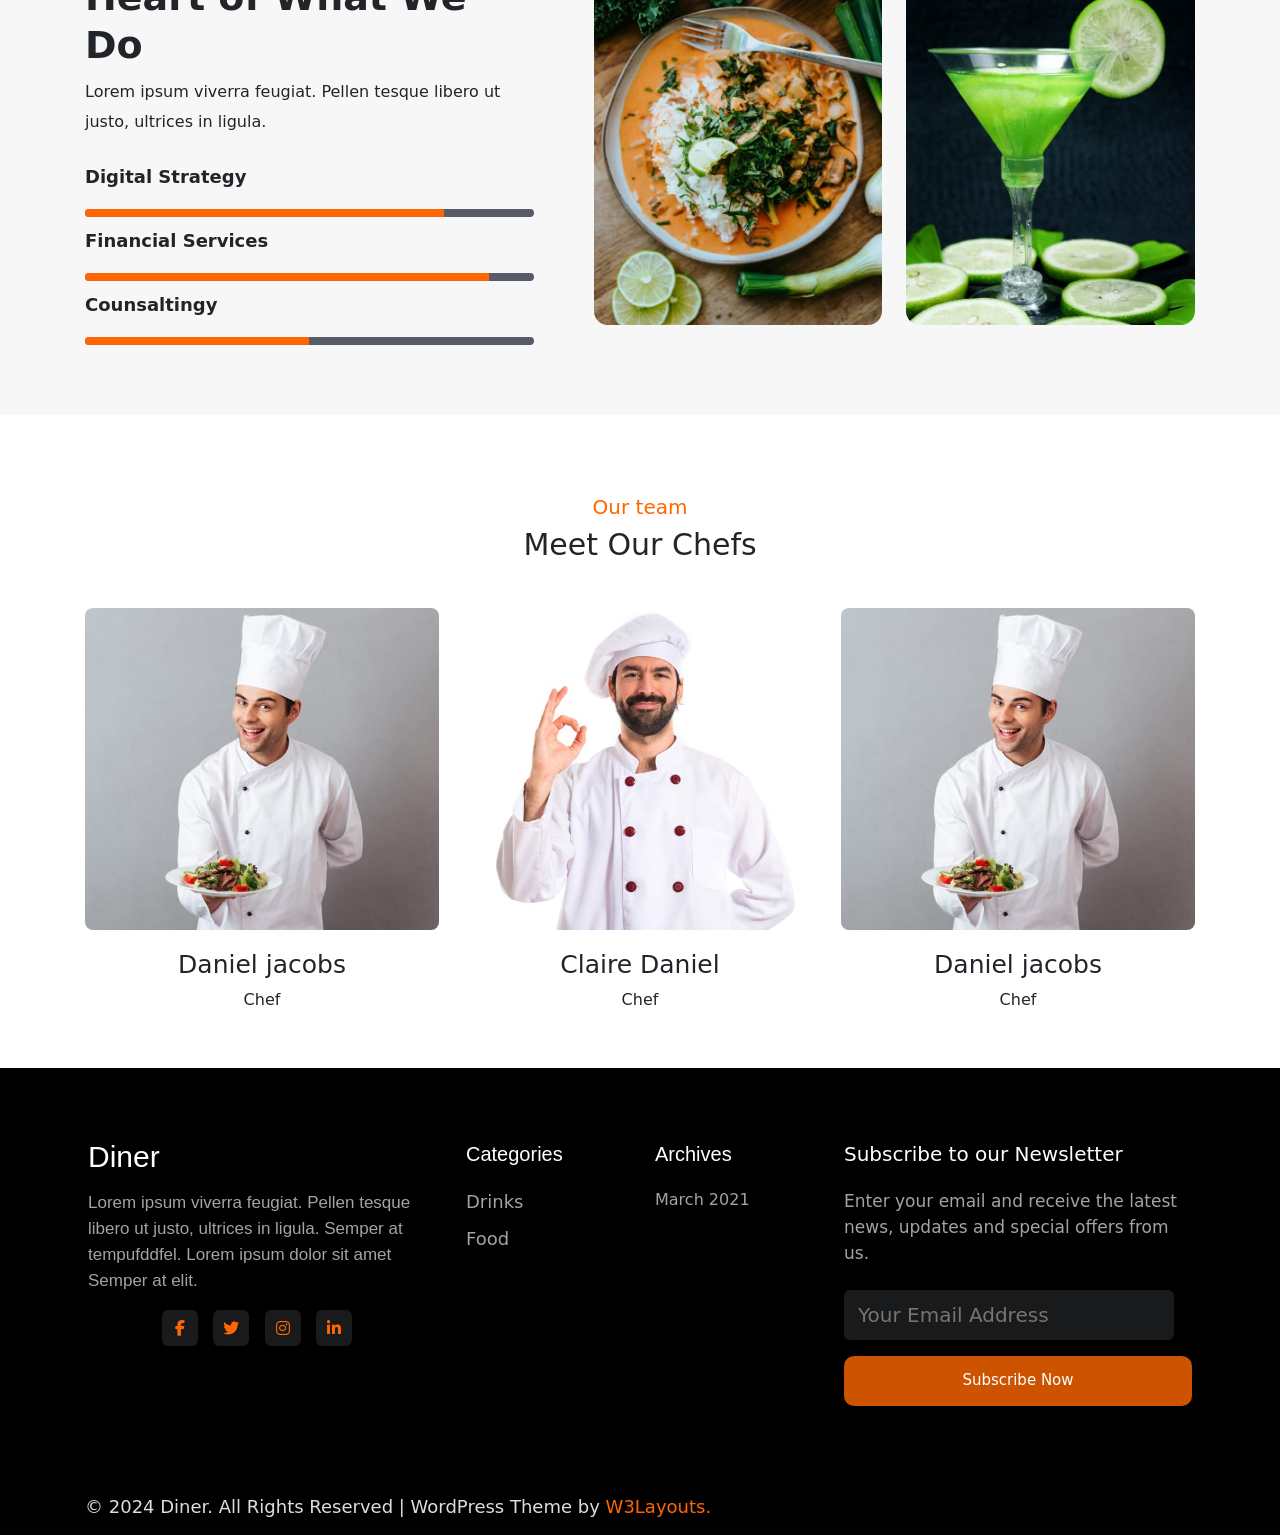
==== commit ad946b7d: "reponsive about" ====
--- a/about.html
+++ b/about.html
@@ -82,10 +82,10 @@
             </div>
             <div class="feature__activity">
                 <div class="row">
-                    <div class="col-6 feature__image">
+                    <div class="col-lg-6 col-md-12 feature__image">
                         <img src="./image/banner1.jpg" alt="image activity">
                     </div>
-                    <div class="col-6 feature__content">
+                    <div class="col-lg-6 col-md-12 feature__content">
                         <h3>We found our creative space that is open for you.</h3>
                         <p>Excepteur sint occaecat non proident, sunt in culpa quis. Phasellus lacinia id erat eu
                             ullamcorper. Nunc id ipsum fringilla, gravida felis vitae. Phasellus lacinia id, sunt in
@@ -103,18 +103,18 @@
             </div>
             <div class="feature__footer">
                 <div class="row">
-                    <div class="col-3">
+                    <div class="col-lg-3 col-md-6 col-sm-12">
                         <h3 class="feature__footter__question">What we Do ?</h3>
                     </div>
-                    <div class="col-3 content">
+                    <div class="col-lg-3 col-md-6 col-sm-12 content">
                         <h4>Strategy and Timing</h4>
                         <p>Phasellus lacinia id erat eu ullamcorper. Nunc id ipsum fringilla.</p>
                     </div>
-                    <div class="col-3 content">
+                    <div class="col-lg-3 col-md-6 col-sm-12 content">
                         <h4>Leaders Of Tomorrow</h4>
                         <p>Phasellus lacinia id erat eu ullamcorper. Nunc id ipsum fringilla.</p>
                     </div>
-                    <div class="col-3 content">
+                    <div class="col-lg-3 col-md-6 col-sm-12 content">
                         <h4>Brand - Centered Buying</h4>
                         <p>Phasellus lacinia id erat eu ullamcorper. Nunc id ipsum fringilla.</p>
                     </div>
@@ -127,7 +127,7 @@
     <section class="skills">
         <div class="container">
             <div class="row skills_content">
-                <div class="col-5 skill__left">
+                <div class="col-lg-5 col-md-12 skill__left">
                     <h6>Skills</h6>
                     <h3>Strategy is at the Heart of What We Do</h3>
                     <p>Lorem ipsum viverra feugiat. Pellen tesque libero ut justo, ultrices in ligula.</p>
@@ -153,7 +153,7 @@
                         </div>
                     </div>
                 </div>
-                <div class="col-7 skill__right">
+                <div class="col-lg-7 col-md-12 skill__right">
                     <div class="row">
                         <div class="col-6">
                             <img src="./image/g1.jpg" alt="">
@@ -176,7 +176,7 @@
                 <h3>Meet Our Chefs</h3>
             </div>
             <div class=" row team__member">
-                <div class="col-4 team__image">
+                <div class="col-lg-4 col-md-6 col-sm-6 team__image">
                     <img src="./image/chef2.jpg" alt="image of team 1 ">
                     <div class="team__content">
                         <h6>Daniel jacobs</h6>
@@ -194,7 +194,7 @@
                         </a>
                     </div>
                 </div>
-                <div class="col-4 team__image">
+                <div class="col-lg-4 col-md-6 col-sm-6 team__image">
                     <img src="./image/chef1.jpg" alt="image of team 1 ">
                     <div class="team__content">
                         <h6>Claire Daniel</h6>
@@ -212,7 +212,7 @@
                         </a>
                     </div>
                 </div>
-                <div class="col-4 team__image">
+                <div class="col-lg-4 col-md-6 col-sm-6 team__image">
                     <img src="./image/chef2.jpg" alt="image of team 1 ">
                     <div class="team__content">
                         <h6>Daniel jacobs</h6>
--- a/about.css
+++ b/about.css
@@ -135,10 +135,7 @@
     display: flex;
     justify-content: end;
     justify-content: center;
-    /* Căn giữa theo chiều ngang */
-    align-items: center;
-    /* Căn giữa theo chiều dọc */
-
+    align-items: center;
 }
 
 .banner__info a {
@@ -162,9 +159,6 @@
     font-weight: 600;
     margin-top: 20px;
 }
-
-/* chưa reponsive */
-
 /* end banner */
 
 /* start feature  */
@@ -273,6 +267,23 @@
     line-height: 30px;
 }
 
+@media (max-width: 768px) {
+    .feature__title h6 {
+        font-size: 14px;
+    }
+
+    .feature__title h3 {
+        font-size: 24px;
+    }
+
+    .feature__content h3 {
+        font-size: 20px;
+    }
+
+    .feature__footer .content h4 {
+        font-size: 18px;
+    }
+}
 /* start skills  */
 
 .skills {
@@ -321,11 +332,29 @@
 
 .skill__right {
     padding-left: 3rem;
+    padding-top: 40px;
+    
 }
 
 .skill__right img {
     max-width: 100%;
     border-radius: 14px;
+}
+
+@media (max-width: 768px) {
+
+    .skill__right {
+        margin-bottom: 2rem;
+        
+    }
+
+    .skill__left h3 {
+        font-size: 24px;
+    }
+
+    .progress-info h3 {
+        font-size: 16px;
+    }
 }
 
 /* start team  */
@@ -363,6 +392,7 @@
 
 .team__member {
     margin-top: 45px;
+    justify-content: center;
 }
 
 .team__content {
@@ -410,6 +440,20 @@
 .team__socials a:hover {
     background: #fff;
     color: #ff6600;
+}
+
+@media (max-width: 768px) {   
+    .team__title h3 {
+        font-size: 28px;
+    }
+
+    .team__content h6 {
+        font-size: 18px;
+    }
+
+    .team__content p {
+        font-size: 14px;
+    }
 }
 
 /* start footer */
